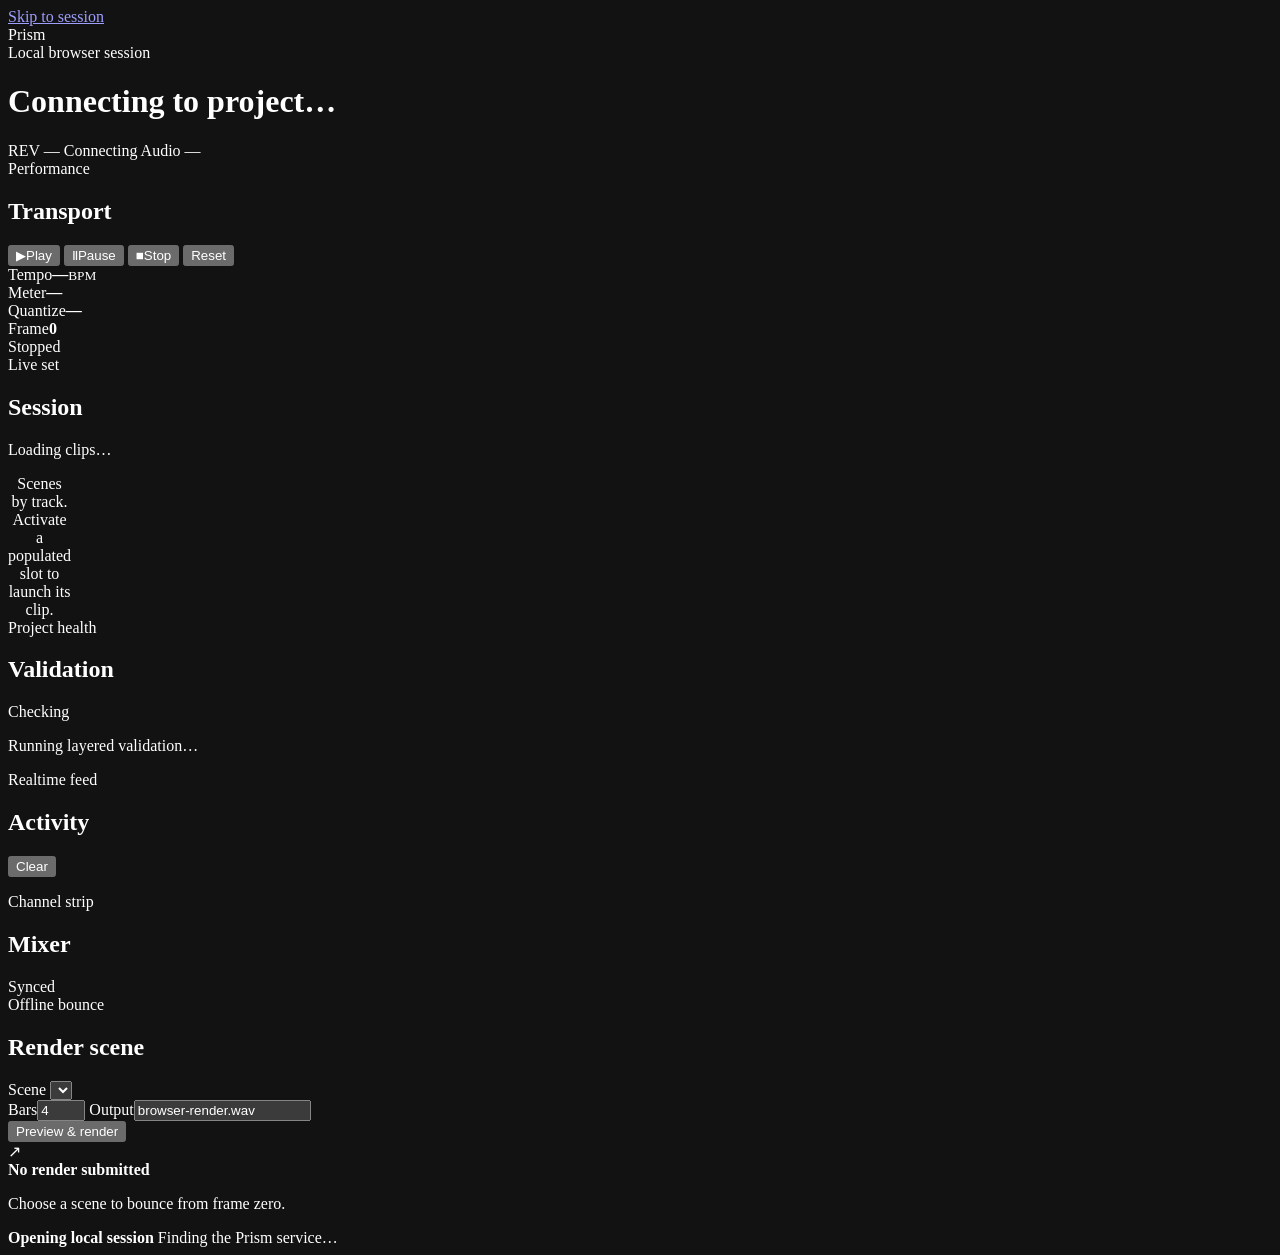
==== src/prism/web/index.html @ c4363569 "Rename VibeSound to Prism" ====
<!doctype html>
<html lang="en">
  <head>
    <meta charset="utf-8">
    <meta name="viewport" content="width=device-width, initial-scale=1">
    <meta name="color-scheme" content="dark">
    <meta name="theme-color" content="#0b0d11">
    <title>Prism Session</title>
    <link rel="stylesheet" href="/assets/styles.css">
    <script type="module" src="/assets/app.js"></script>
  </head>
  <body>
    <a class="skip-link" href="#studio">Skip to session</a>
    <div class="ambient ambient-one" aria-hidden="true"></div>
    <div class="ambient ambient-two" aria-hidden="true"></div>

    <header class="topbar">
      <div class="brand" aria-label="Prism">
        <span class="brand-mark" aria-hidden="true"><i></i><i></i><i></i><i></i></span>
        <span>Pri<span>sm</span></span>
      </div>
      <div class="project-identity">
        <span class="eyebrow">Local browser session</span>
        <h1 id="project-name">Connecting to project…</h1>
      </div>
      <div class="system-status" aria-label="System status">
        <span class="status-pill" id="revision-status" data-testid="revision">REV —</span>
        <span class="status-pill" id="socket-status" data-state="connecting" data-testid="socket-status">
          <span class="status-dot" aria-hidden="true"></span>Connecting
        </span>
        <span class="status-pill" id="audio-status" data-state="idle" data-testid="audio-status">
          <span class="status-dot" aria-hidden="true"></span>Audio —
        </span>
      </div>
    </header>

    <main id="studio" class="studio" aria-busy="true">
      <section class="panel transport-panel" aria-labelledby="transport-heading">
        <div class="panel-heading transport-heading">
          <div>
            <span class="eyebrow">Performance</span>
            <h2 id="transport-heading">Transport</h2>
          </div>
          <div class="transport-controls" role="group" aria-label="Transport controls">
            <button class="icon-button primary" type="button" data-transport="play" data-testid="transport-play" title="Play">
              <span aria-hidden="true">▶</span><span class="sr-only">Play</span>
            </button>
            <button class="icon-button" type="button" data-transport="pause" data-testid="transport-pause" title="Pause">
              <span aria-hidden="true">Ⅱ</span><span class="sr-only">Pause</span>
            </button>
            <button class="icon-button" type="button" data-transport="stop" data-testid="transport-stop" title="Stop">
              <span aria-hidden="true">■</span><span class="sr-only">Stop</span>
            </button>
            <button class="text-button" type="button" data-transport="reset" data-testid="transport-reset">Reset</button>
          </div>
        </div>
        <div class="transport-readouts" aria-label="Project timing">
          <div class="readout"><span>Tempo</span><strong id="tempo">—</strong><small>BPM</small></div>
          <div class="readout"><span>Meter</span><strong id="meter">—</strong></div>
          <div class="readout"><span>Quantize</span><strong id="quantization">—</strong></div>
          <div class="readout wide"><span>Frame</span><strong id="position-frame">0</strong></div>
          <div class="transport-mode" id="transport-mode" data-state="stopped">
            <span class="pulse" aria-hidden="true"></span><span>Stopped</span>
          </div>
        </div>
      </section>

      <div class="workspace">
        <div class="main-stack">
        <section class="panel session-panel" aria-labelledby="session-heading">
          <div class="panel-heading">
            <div>
              <span class="eyebrow">Live set</span>
              <h2 id="session-heading">Session</h2>
            </div>
            <p class="panel-note" id="session-summary">Loading clips…</p>
          </div>
          <div class="session-scroll" tabindex="0" aria-label="Scrollable session grid">
            <table class="session-grid" data-testid="session-grid">
              <caption class="sr-only">Scenes by track. Activate a populated slot to launch its clip.</caption>
              <thead id="session-head"></thead>
              <tbody id="session-body"></tbody>
              <tfoot id="session-foot"></tfoot>
            </table>
          </div>
        </section>

        <section class="panel diagnostics-panel" aria-labelledby="diagnostics-heading">
          <div class="diagnostic-block">
            <div class="panel-heading compact">
              <div>
                <span class="eyebrow">Project health</span>
                <h2 id="diagnostics-heading">Validation</h2>
              </div>
              <span class="validation-badge" id="validation-badge" data-state="pending">Checking</span>
            </div>
            <div id="validation-content" class="validation-content" data-testid="validation-content">
              <p>Running layered validation…</p>
            </div>
          </div>
          <div class="diagnostic-block activity-block">
            <div class="panel-heading compact">
              <div>
                <span class="eyebrow">Realtime feed</span>
                <h2>Activity</h2>
              </div>
              <button class="quiet-button" type="button" id="clear-activity">Clear</button>
            </div>
            <ol id="activity-list" class="activity-list" aria-live="polite"></ol>
          </div>
        </section>
        </div>

        <aside class="side-stack">
          <section class="panel mixer-panel" aria-labelledby="mixer-heading">
            <div class="panel-heading compact">
              <div>
                <span class="eyebrow">Channel strip</span>
                <h2 id="mixer-heading">Mixer</h2>
              </div>
              <span class="saving-state" id="saving-state" aria-live="polite">Synced</span>
            </div>
            <div class="mixer-list" id="mixer-list" data-testid="mixer-list"></div>
          </section>

          <section class="panel render-panel" aria-labelledby="render-heading">
            <div class="panel-heading compact">
              <div>
                <span class="eyebrow">Offline bounce</span>
                <h2 id="render-heading">Render scene</h2>
              </div>
            </div>
            <form id="render-form">
              <label class="field-label" for="render-scene">Scene</label>
              <select id="render-scene" name="scene" data-testid="render-scene"></select>
              <div class="field-row">
                <label><span class="field-label">Bars</span><input id="render-bars" name="bars" type="number" value="4" min="1" max="64" required></label>
                <label class="grow"><span class="field-label">Output</span><input id="render-output" name="output" value="browser-render.wav" required></label>
              </div>
              <button class="action-button" type="submit" id="render-submit" data-testid="render-submit">Preview &amp; render</button>
            </form>
            <div class="job-card empty" id="render-status" aria-live="polite" data-testid="render-status">
              <span class="job-icon" aria-hidden="true">↗</span>
              <div><strong>No render submitted</strong><p>Choose a scene to bounce from frame zero.</p></div>
            </div>
          </section>
        </aside>
      </div>
    </main>

    <div class="boot-screen" id="boot-screen" role="status">
      <span class="loader" aria-hidden="true"></span>
      <strong>Opening local session</strong>
      <span id="boot-message">Finding the Prism service…</span>
    </div>

    <div class="toast-region" id="toast-region" aria-live="polite" aria-atomic="true"></div>

    <dialog id="conflict-dialog" aria-labelledby="conflict-title" data-testid="conflict-dialog">
      <form method="dialog" class="dialog-card">
        <span class="dialog-kicker">Edit conflict</span>
        <h2 id="conflict-title">This control changed elsewhere</h2>
        <p id="conflict-description">Choose which value should be kept.</p>
        <div class="conflict-values">
          <div><span>Latest</span><strong id="conflict-latest">—</strong></div>
          <div><span>Mine</span><strong id="conflict-mine">—</strong></div>
        </div>
        <div class="dialog-actions">
          <button class="text-button" value="latest" data-testid="conflict-latest-button">Keep latest</button>
          <button class="action-button" value="mine" data-testid="conflict-mine-button">Apply mine</button>
        </div>
      </form>
    </dialog>

    <noscript>Prism’s local browser session requires JavaScript.</noscript>
  </body>
</html>
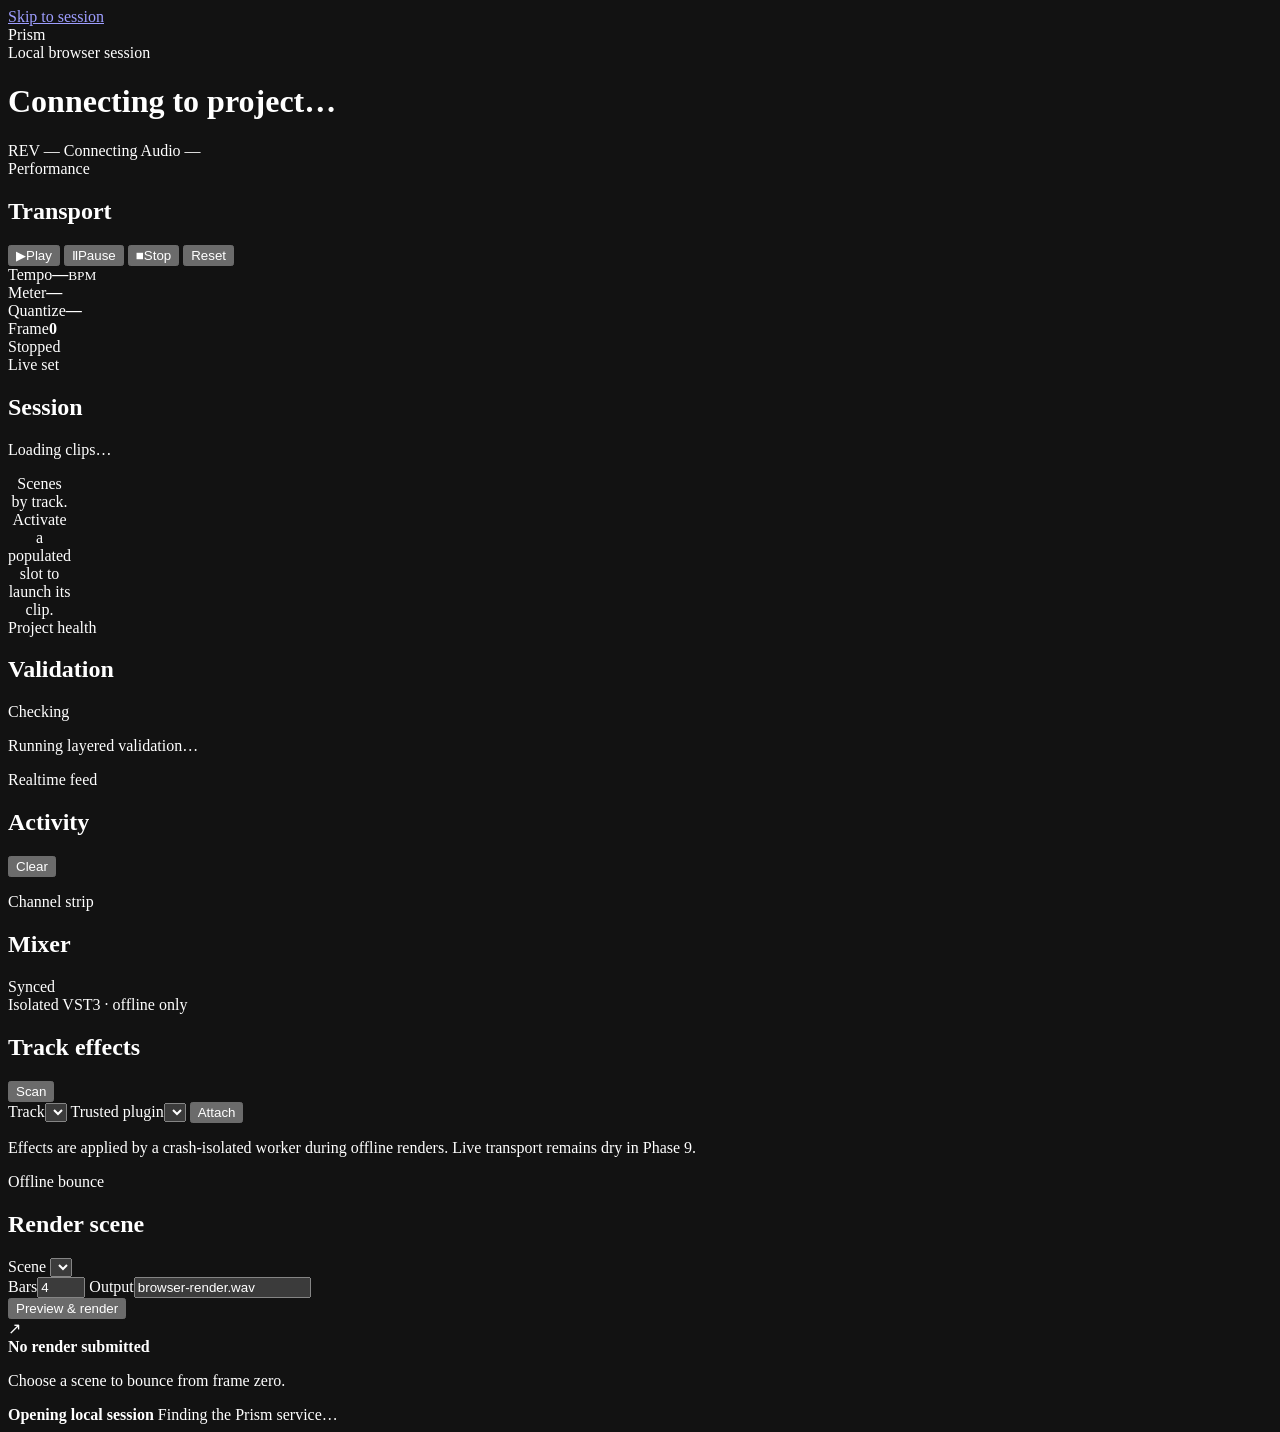
==== commit 298ea2f8: "Implement Phase 9 isolated VST3 effects" ====
--- a/src/prism/web/index.html
+++ b/src/prism/web/index.html
@@ -123,6 +123,23 @@
             <div class="mixer-list" id="mixer-list" data-testid="mixer-list"></div>
           </section>
 
+          <section class="panel plugin-panel" aria-labelledby="plugin-heading">
+            <div class="panel-heading compact">
+              <div>
+                <span class="eyebrow">Isolated VST3 · offline only</span>
+                <h2 id="plugin-heading">Track effects</h2>
+              </div>
+              <button class="quiet-button" type="button" id="plugin-scan" data-testid="plugin-scan">Scan</button>
+            </div>
+            <form id="plugin-attach-form" class="plugin-attach-form">
+              <label><span class="field-label">Track</span><select id="plugin-track" required></select></label>
+              <label><span class="field-label">Trusted plugin</span><select id="plugin-registry" required></select></label>
+              <button class="action-button" type="submit" id="plugin-attach" data-testid="plugin-attach">Attach</button>
+            </form>
+            <p class="plugin-policy">Effects are applied by a crash-isolated worker during offline renders. Live transport remains dry in Phase 9.</p>
+            <div class="plugin-list" id="plugin-list" data-testid="plugin-list"></div>
+          </section>
+
           <section class="panel render-panel" aria-labelledby="render-heading">
             <div class="panel-heading compact">
               <div>
